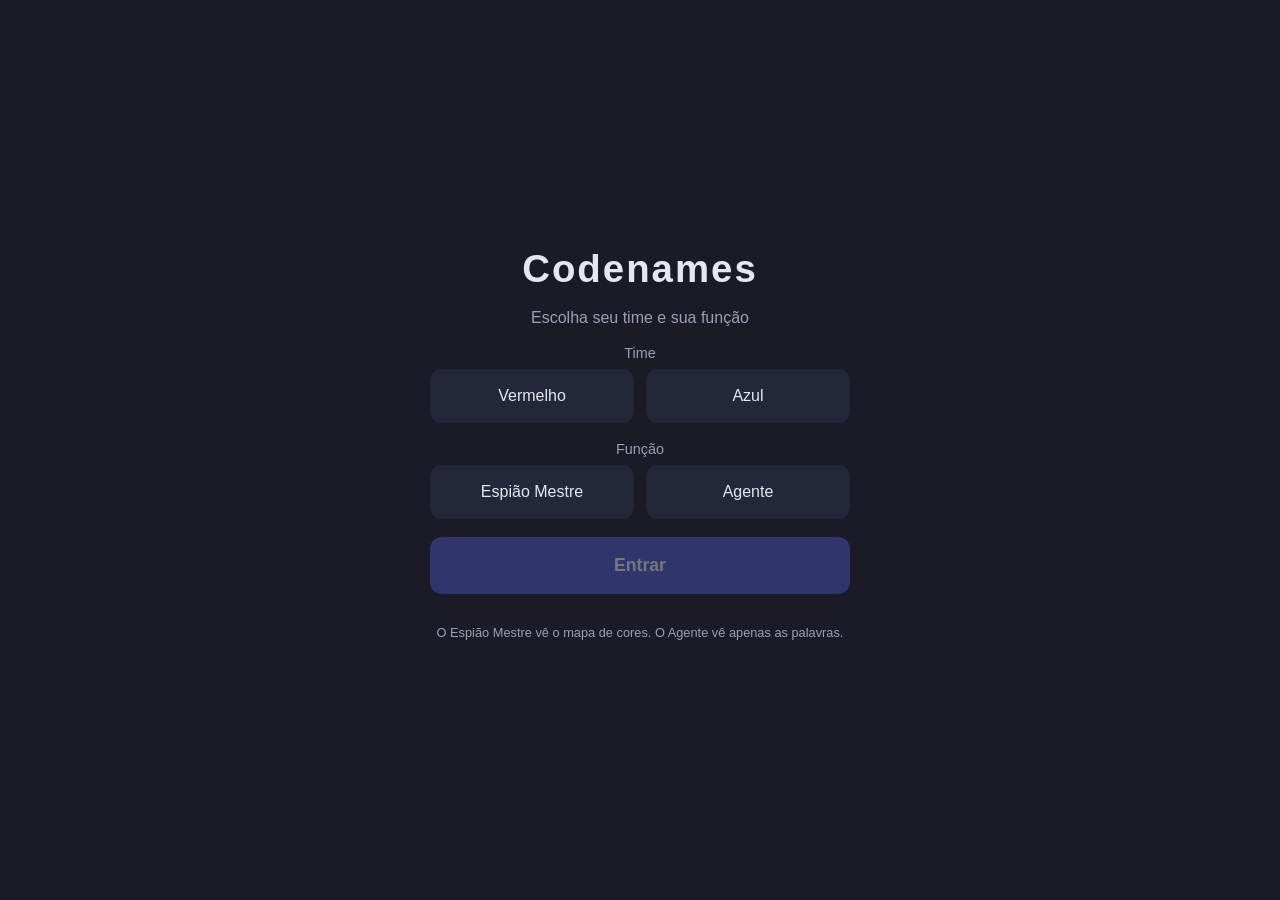
==== app/src/main/assets/web/index.html @ a4e35e5f "Add Android host app with embedded server Initial commit adding the Codenames Android host app and e" ====
<!DOCTYPE html>
<html lang="pt-BR">
<head>
    <meta charset="utf-8" />
    <meta name="viewport" content="width=device-width, initial-scale=1, maximum-scale=1, user-scalable=no" />
    <meta name="theme-color" content="#1A1B26" />
    <title>Codenames</title>
    <link rel="stylesheet" href="style.css" />
</head>
<body>
    <!-- Landing: pick team + role (skipped when ?role=host) -->
    <section id="landing" class="landing hidden">
        <h1>Codenames</h1>
        <p class="subtitle">Escolha seu time e sua função</p>

        <div class="group">
            <span class="group-label">Time</span>
            <div class="options">
                <button class="opt team-red" data-group="team" data-value="RED">Vermelho</button>
                <button class="opt team-blue" data-group="team" data-value="BLUE">Azul</button>
            </div>
        </div>

        <div class="group">
            <span class="group-label">Função</span>
            <div class="options">
                <button class="opt" data-group="role" data-value="SPYMASTER">Espião Mestre</button>
                <button class="opt" data-group="role" data-value="AGENT">Agente</button>
            </div>
        </div>

        <button id="enter" class="enter" disabled>Entrar</button>
        <p class="hint">O Espião Mestre vê o mapa de cores. O Agente vê apenas as palavras.</p>
    </section>

    <!-- Game board -->
    <section id="game" class="game hidden">
        <header id="topbar">
            <div id="banner" class="banner"></div>
            <div class="counts">
                <span class="count red"><span id="redCount">0</span></span>
                <span class="count blue"><span id="blueCount">0</span></span>
            </div>
        </header>

        <div id="board" class="board"></div>

        <footer id="hostControls" class="host-controls hidden">
            <button id="passTurn" class="ctrl">Passar turno</button>
            <button id="newGame" class="ctrl primary">Nova partida</button>
        </footer>

        <div id="conn" class="conn"></div>
    </section>

    <script src="app.js"></script>
</body>
</html>
---- app/src/main/assets/web/style.css ----
:root {
    --bg: #1a1b26;
    --panel: #24263a;
    --text: #e6e7ee;
    --muted: #9aa0b5;
    --red: #c0392b;
    --red-dim: #5e2722;
    --blue: #2471a3;
    --blue-dim: #1d3a4f;
    --neutral: #c8b18b;
    --neutral-dim: #5a513f;
    --assassin: #15151c;
    --card: #2f3350;
}

* { box-sizing: border-box; -webkit-tap-highlight-color: transparent; }

html, body {
    margin: 0;
    height: 100%;
    background: var(--bg);
    color: var(--text);
    font-family: -apple-system, BlinkMacSystemFont, "Segoe UI", Roboto, sans-serif;
}

.hidden { display: none !important; }

/* ---------- Landing ---------- */
.landing {
    min-height: 100%;
    display: flex;
    flex-direction: column;
    align-items: center;
    justify-content: center;
    padding: 24px;
    gap: 18px;
    text-align: center;
}
.landing h1 { margin: 0; font-size: 2.4rem; letter-spacing: 2px; }
.subtitle { margin: 0; color: var(--muted); }
.group { width: 100%; max-width: 420px; }
.group-label { display: block; color: var(--muted); margin-bottom: 8px; font-size: .9rem; }
.options { display: flex; gap: 12px; }
.opt {
    flex: 1;
    padding: 16px;
    font-size: 1rem;
    border: 2px solid transparent;
    border-radius: 12px;
    background: var(--panel);
    color: var(--text);
    cursor: pointer;
}
.opt.selected { border-color: var(--text); transform: scale(1.02); }
.opt.team-red.selected { background: var(--red); }
.opt.team-blue.selected { background: var(--blue); }
.enter {
    width: 100%;
    max-width: 420px;
    padding: 18px;
    font-size: 1.1rem;
    font-weight: 600;
    border: none;
    border-radius: 12px;
    background: #4c5fd5;
    color: white;
    cursor: pointer;
}
.enter:disabled { opacity: .4; cursor: not-allowed; }
.hint { color: var(--muted); font-size: .8rem; max-width: 420px; }

/* ---------- Game ---------- */
.game {
    min-height: 100%;
    display: flex;
    flex-direction: column;
    padding: 8px;
    gap: 8px;
}
#topbar {
    display: flex;
    align-items: center;
    justify-content: space-between;
    padding: 4px 8px;
}
.banner {
    font-weight: 600;
    font-size: 1rem;
    padding: 6px 12px;
    border-radius: 8px;
    background: var(--panel);
}
.banner.turn-red { background: var(--red); }
.banner.turn-blue { background: var(--blue); }
.banner.win-red { background: var(--red); }
.banner.win-blue { background: var(--blue); }
.counts { display: flex; gap: 10px; font-weight: 700; font-size: 1.2rem; }
.count { padding: 4px 12px; border-radius: 8px; }
.count.red { background: var(--red); }
.count.blue { background: var(--blue); }

/* Board: 5 columns, fills available space */
.board {
    flex: 1;
    display: grid;
    grid-template-columns: repeat(5, 1fr);
    grid-template-rows: repeat(5, 1fr);
    gap: 6px;
    min-height: 0;
}
.card {
    display: flex;
    align-items: center;
    justify-content: center;
    text-align: center;
    padding: 2px;
    border-radius: 8px;
    background: var(--card);
    color: var(--text);
    font-weight: 600;
    font-size: clamp(0.55rem, 2.6vw, 1rem);
    text-transform: uppercase;
    line-height: 1.05;
    word-break: break-word;
    user-select: none;
    border: 2px solid transparent;
    overflow: hidden;
}
/* Map view colors (host / spymaster) */
.card.red { background: var(--red-dim); border-color: var(--red); }
.card.blue { background: var(--blue-dim); border-color: var(--blue); }
.card.neutral { background: var(--neutral-dim); border-color: var(--neutral); }
.card.assassin { background: var(--assassin); border-color: #000; color: #c44; }

/* Revealed cards: fully saturated, dimmed text */
.card.revealed { opacity: .92; }
.card.revealed.red { background: var(--red); border-color: #fff; }
.card.revealed.blue { background: var(--blue); border-color: #fff; }
.card.revealed.neutral { background: var(--neutral); color: #222; border-color: #fff; }
.card.revealed.assassin { background: #000; color: #e74c3c; border-color: #e74c3c; }

/* Host-only: unrevealed cards are tappable */
.card.tappable { cursor: pointer; }
.card.tappable:active { transform: scale(0.96); }

.host-controls { display: flex; gap: 8px; }
.ctrl {
    flex: 1;
    padding: 14px;
    font-size: 1rem;
    border: none;
    border-radius: 10px;
    background: var(--panel);
    color: var(--text);
    cursor: pointer;
}
.ctrl.primary { background: #4c5fd5; color: white; font-weight: 600; }

.conn { text-align: center; color: var(--muted); font-size: .75rem; min-height: 1em; }
.conn.error { color: #e74c3c; }
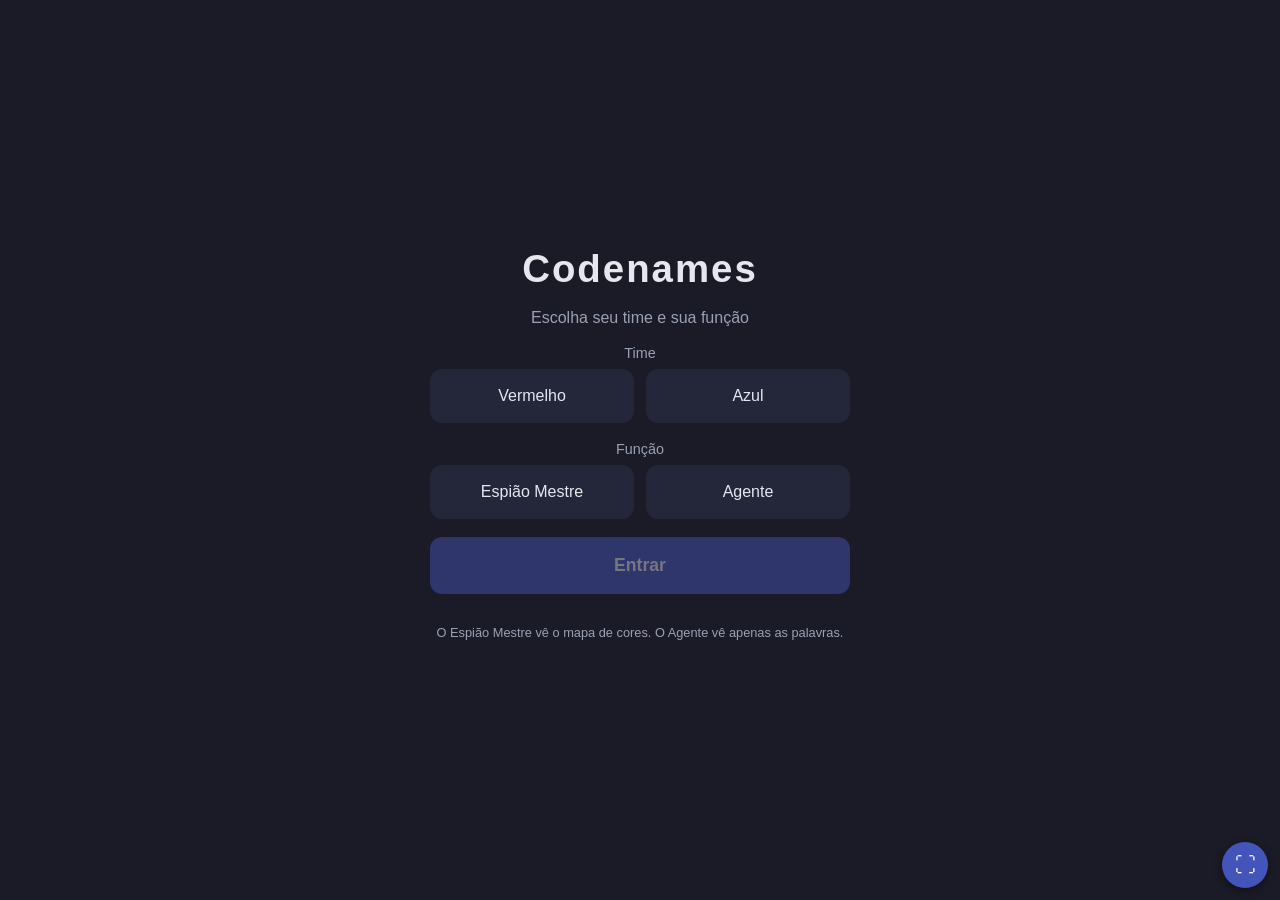
==== commit c6c7397f: "Add fullscreen toggle and landscape host view Enable fullscreen support for browser players and forc" ====
--- a/app/src/main/assets/web/index.html
+++ b/app/src/main/assets/web/index.html
@@ -4,6 +4,10 @@
     <meta charset="utf-8" />
     <meta name="viewport" content="width=device-width, initial-scale=1, maximum-scale=1, user-scalable=no" />
     <meta name="theme-color" content="#1A1B26" />
+    <!-- Enables fullscreen standalone mode when added to the home screen (esp. iOS). -->
+    <meta name="mobile-web-app-capable" content="yes" />
+    <meta name="apple-mobile-web-app-capable" content="yes" />
+    <meta name="apple-mobile-web-app-status-bar-style" content="black-translucent" />
     <title>Codenames</title>
     <link rel="stylesheet" href="style.css" />
 </head>
@@ -53,6 +57,9 @@
         <div id="conn" class="conn"></div>
     </section>
 
+    <!-- Floating fullscreen toggle (browser players only) -->
+    <button id="fsBtn" class="fs-btn" type="button" title="Tela cheia" aria-label="Tela cheia">⛶</button>
+
     <script src="app.js"></script>
 </body>
 </html>
--- a/app/src/main/assets/web/style.css
+++ b/app/src/main/assets/web/style.css
@@ -158,3 +158,26 @@
 
 .conn { text-align: center; color: var(--muted); font-size: .75rem; min-height: 1em; }
 .conn.error { color: #e74c3c; }
+
+/* ---------- Fullscreen toggle (floating) ---------- */
+.fs-btn {
+    position: fixed;
+    right: 12px;
+    bottom: 12px;
+    width: 46px;
+    height: 46px;
+    border-radius: 50%;
+    border: none;
+    background: rgba(76, 95, 213, 0.85);
+    color: #fff;
+    font-size: 1.3rem;
+    line-height: 1;
+    cursor: pointer;
+    z-index: 50;
+    box-shadow: 0 2px 8px rgba(0, 0, 0, 0.45);
+    display: flex;
+    align-items: center;
+    justify-content: center;
+    padding: 0;
+}
+.fs-btn:active { transform: scale(0.94); }
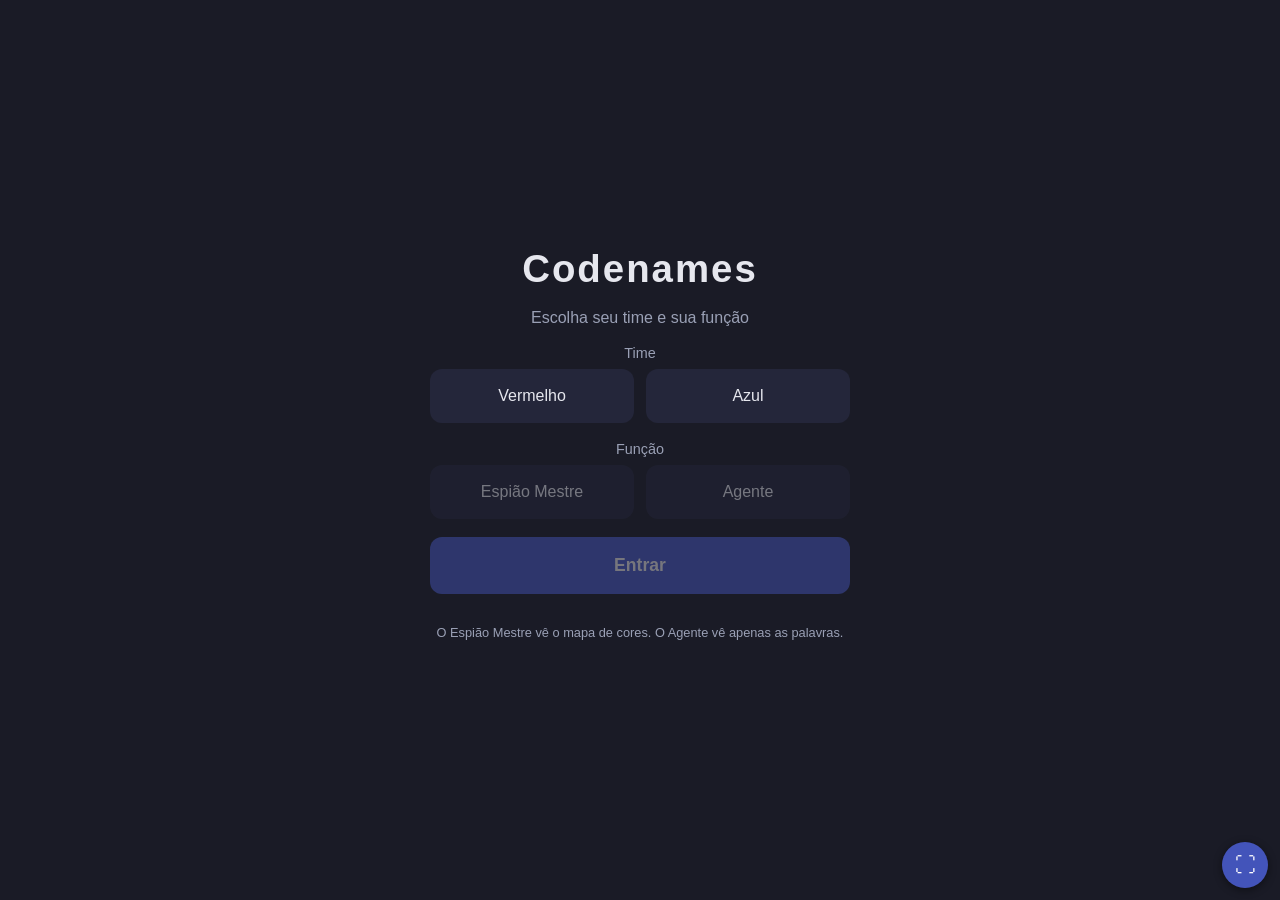
==== commit 59430e65: "Host web UI: back button, layout & viewport fixes Integrate host-focused UI and WebView support acro" ====
--- a/app/src/main/assets/web/index.html
+++ b/app/src/main/assets/web/index.html
@@ -28,8 +28,8 @@
         <div class="group">
             <span class="group-label">Função</span>
             <div class="options">
-                <button class="opt" data-group="role" data-value="SPYMASTER">Espião Mestre</button>
-                <button class="opt" data-group="role" data-value="AGENT">Agente</button>
+                <button class="opt" data-group="role" data-value="SPYMASTER" disabled>Espião Mestre</button>
+                <button class="opt" data-group="role" data-value="AGENT" disabled>Agente</button>
             </div>
         </div>
 
@@ -40,21 +40,24 @@
     <!-- Game board -->
     <section id="game" class="game hidden">
         <header id="topbar">
+            <button id="backBtn" class="ctrl hidden" type="button" title="Voltar" aria-label="Voltar">
+                <svg viewBox="0 0 24 24"><line x1="19" y1="12" x2="5" y2="12"></line><polyline points="12 19 5 12 12 5"></polyline></svg>
+            </button>
             <div id="banner" class="banner"></div>
-            <div class="counts">
-                <span class="count red"><span id="redCount">0</span></span>
-                <span class="count blue"><span id="blueCount">0</span></span>
+            <span class="count red"><span id="redCount">0</span></span>
+            <span class="count blue"><span id="blueCount">0</span></span>
+            <span class="spacer"></span>
+            <div id="hostControls" class="host-controls hidden">
+                <button id="passTurn" class="ctrl" type="button" title="Passar turno" aria-label="Passar turno">
+                    <svg viewBox="0 0 24 24"><polyline points="13 17 18 12 13 7"></polyline><polyline points="6 17 11 12 6 7"></polyline></svg>
+                </button>
+                <button id="newGame" class="ctrl" type="button" title="Nova partida" aria-label="Nova partida">
+                    <svg viewBox="0 0 24 24"><polyline points="23 4 23 10 17 10"></polyline><polyline points="1 20 1 14 7 14"></polyline><path d="M3.51 9a9 9 0 0 1 14.85-3.36L23 10M1 14l4.64 4.36A9 9 0 0 0 20.49 15"></path></svg>
+                </button>
             </div>
         </header>
 
         <div id="board" class="board"></div>
-
-        <footer id="hostControls" class="host-controls hidden">
-            <button id="passTurn" class="ctrl">Passar turno</button>
-            <button id="newGame" class="ctrl primary">Nova partida</button>
-        </footer>
-
-        <div id="conn" class="conn"></div>
     </section>
 
     <!-- Floating fullscreen toggle (browser players only) -->
--- a/app/src/main/assets/web/style.css
+++ b/app/src/main/assets/web/style.css
@@ -54,6 +54,7 @@
 .opt.selected { border-color: var(--text); transform: scale(1.02); }
 .opt.team-red.selected { background: var(--red); }
 .opt.team-blue.selected { background: var(--blue); }
+.opt:disabled { opacity: .45; cursor: not-allowed; }
 .enter {
     width: 100%;
     max-width: 420px;
@@ -71,31 +72,48 @@
 
 /* ---------- Game ---------- */
 .game {
-    min-height: 100%;
+    height: 100%;
     display: flex;
     flex-direction: column;
-    padding: 8px;
-    gap: 8px;
-}
+    padding: 5px;
+    gap: 5px;
+}
+/* Single compact bar holding everything outside the 5x5 grid. */
 #topbar {
     display: flex;
     align-items: center;
-    justify-content: space-between;
-    padding: 4px 8px;
-}
+    gap: 6px;
+    padding: 4px 6px;
+}
+.spacer { flex: 1 1 auto; }
 .banner {
+    height: 40px;
+    line-height: 40px;
     font-weight: 600;
-    font-size: 1rem;
-    padding: 6px 12px;
+    font-size: .82rem;
+    padding: 0 12px;
     border-radius: 8px;
     background: var(--panel);
+    white-space: nowrap;
+    overflow: hidden;
+    text-overflow: ellipsis;
+    max-width: 42vw;
 }
 .banner.turn-red { background: var(--red); }
 .banner.turn-blue { background: var(--blue); }
 .banner.win-red { background: var(--red); }
 .banner.win-blue { background: var(--blue); }
-.counts { display: flex; gap: 10px; font-weight: 700; font-size: 1.2rem; }
-.count { padding: 4px 12px; border-radius: 8px; }
+.banner.conn-error { background: var(--neutral-dim); }
+.count {
+    height: 40px;
+    line-height: 40px;
+    font-weight: 700;
+    font-size: 1.05rem;
+    padding: 0 12px;
+    border-radius: 8px;
+    min-width: 34px;
+    text-align: center;
+}
 .count.red { background: var(--red); }
 .count.blue { background: var(--blue); }
 
@@ -113,15 +131,16 @@
     align-items: center;
     justify-content: center;
     text-align: center;
-    padding: 2px;
+    padding: 2px 5px;
     border-radius: 8px;
     background: var(--card);
     color: var(--text);
-    font-weight: 600;
-    font-size: clamp(0.55rem, 2.6vw, 1rem);
+    font-weight: 700;
+    font-size: clamp(0.7rem, 2.7vw, 1.45rem);
     text-transform: uppercase;
     line-height: 1.05;
     word-break: break-word;
+    overflow-wrap: anywhere;
     user-select: none;
     border: 2px solid transparent;
     overflow: hidden;
@@ -143,21 +162,32 @@
 .card.tappable { cursor: pointer; }
 .card.tappable:active { transform: scale(0.96); }
 
-.host-controls { display: flex; gap: 8px; }
+/* Standardized compact square buttons (host only). */
+.host-controls { display: flex; gap: 6px; }
 .ctrl {
-    flex: 1;
-    padding: 14px;
-    font-size: 1rem;
+    width: 40px;
+    height: 40px;
+    padding: 0;
     border: none;
-    border-radius: 10px;
-    background: var(--panel);
-    color: var(--text);
-    cursor: pointer;
-}
-.ctrl.primary { background: #4c5fd5; color: white; font-weight: 600; }
-
-.conn { text-align: center; color: var(--muted); font-size: .75rem; min-height: 1em; }
-.conn.error { color: #e74c3c; }
+    border-radius: 8px;
+    background: #4c5fd5;
+    color: #fff;
+    cursor: pointer;
+    display: inline-flex;
+    align-items: center;
+    justify-content: center;
+}
+.ctrl:active { transform: scale(0.94); }
+.ctrl svg {
+    display: block; /* removes baseline gap so the icon is perfectly centered */
+    width: 22px;
+    height: 22px;
+    fill: none;
+    stroke: currentColor;
+    stroke-width: 2.4;
+    stroke-linecap: round;
+    stroke-linejoin: round;
+}
 
 /* ---------- Fullscreen toggle (floating) ---------- */
 .fs-btn {
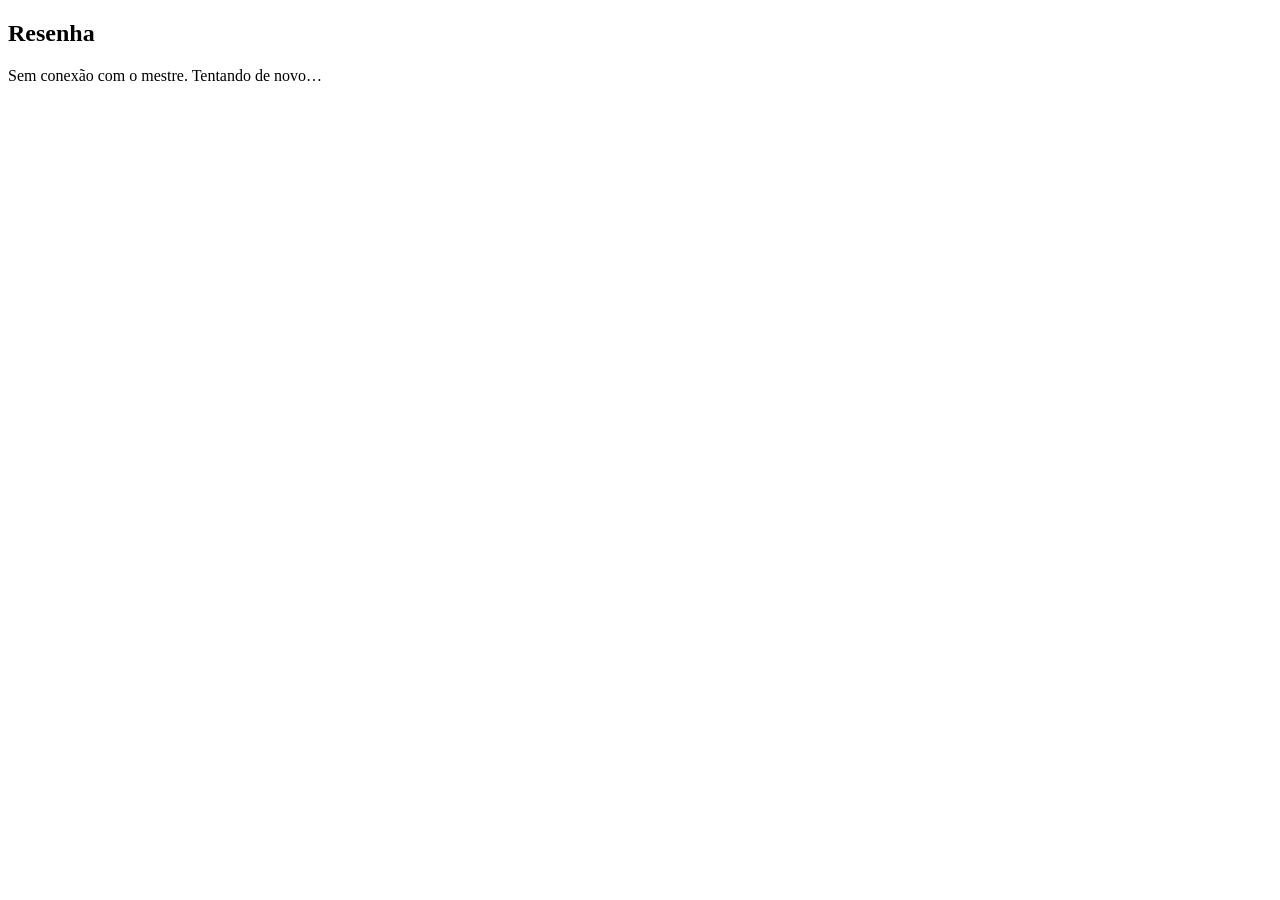
==== commit 2d28e046: "Add Sintonia game and support multiple games Rebrand to Resenha and introduce multi-game architectur" ====
--- a/app/src/main/assets/web/index.html
+++ b/app/src/main/assets/web/index.html
@@ -4,65 +4,50 @@
     <meta charset="utf-8" />
     <meta name="viewport" content="width=device-width, initial-scale=1, maximum-scale=1, user-scalable=no" />
     <meta name="theme-color" content="#1A1B26" />
-    <!-- Enables fullscreen standalone mode when added to the home screen (esp. iOS). -->
     <meta name="mobile-web-app-capable" content="yes" />
     <meta name="apple-mobile-web-app-capable" content="yes" />
     <meta name="apple-mobile-web-app-status-bar-style" content="black-translucent" />
-    <title>Codenames</title>
-    <link rel="stylesheet" href="style.css" />
+    <title>Resenha</title>
+    <link rel="stylesheet" href="/shared/base.css" />
 </head>
 <body>
-    <!-- Landing: pick team + role (skipped when ?role=host) -->
-    <section id="landing" class="landing hidden">
-        <h1>Codenames</h1>
-        <p class="subtitle">Escolha seu time e sua função</p>
-
-        <div class="group">
-            <span class="group-label">Time</span>
-            <div class="options">
-                <button class="opt team-red" data-group="team" data-value="RED">Vermelho</button>
-                <button class="opt team-blue" data-group="team" data-value="BLUE">Azul</button>
-            </div>
-        </div>
-
-        <div class="group">
-            <span class="group-label">Função</span>
-            <div class="options">
-                <button class="opt" data-group="role" data-value="SPYMASTER" disabled>Espião Mestre</button>
-                <button class="opt" data-group="role" data-value="AGENT" disabled>Agente</button>
-            </div>
-        </div>
-
-        <button id="enter" class="enter" disabled>Entrar</button>
-        <p class="hint">O Espião Mestre vê o mapa de cores. O Agente vê apenas as palavras.</p>
+    <!-- Where the QR always points. Asks which game is active and hands the browser over to it. -->
+    <section class="landing">
+        <h1>Resenha</h1>
+        <p class="subtitle" id="status">Conectando…</p>
     </section>
 
-    <!-- Game board -->
-    <section id="game" class="game hidden">
-        <header id="topbar">
-            <button id="backBtn" class="ctrl hidden" type="button" title="Voltar" aria-label="Voltar">
-                <svg viewBox="0 0 24 24"><line x1="19" y1="12" x2="5" y2="12"></line><polyline points="12 19 5 12 12 5"></polyline></svg>
-            </button>
-            <div id="banner" class="banner"></div>
-            <span class="count red"><span id="redCount">0</span></span>
-            <span class="count blue"><span id="blueCount">0</span></span>
-            <span class="spacer"></span>
-            <div id="hostControls" class="host-controls hidden">
-                <button id="passTurn" class="ctrl" type="button" title="Passar turno" aria-label="Passar turno">
-                    <svg viewBox="0 0 24 24"><polyline points="13 17 18 12 13 7"></polyline><polyline points="6 17 11 12 6 7"></polyline></svg>
-                </button>
-                <button id="newGame" class="ctrl" type="button" title="Nova partida" aria-label="Nova partida">
-                    <svg viewBox="0 0 24 24"><polyline points="23 4 23 10 17 10"></polyline><polyline points="1 20 1 14 7 14"></polyline><path d="M3.51 9a9 9 0 0 1 14.85-3.36L23 10M1 14l4.64 4.36A9 9 0 0 0 20.49 15"></path></svg>
-                </button>
-            </div>
-        </header>
+    <script>
+        "use strict";
+        (function () {
+            const status = document.getElementById("status");
+            let leaving = false;
 
-        <div id="board" class="board"></div>
-    </section>
+            function connect() {
+                if (leaving) return;
+                const proto = location.protocol === "https:" ? "wss" : "ws";
+                const ws = new WebSocket(`${proto}://${location.host}/ws`);
+                ws.onmessage = (e) => {
+                    let msg;
+                    try {
+                        msg = JSON.parse(e.data);
+                    } catch (err) {
+                        return;
+                    }
+                    if (msg.type !== "state" || !msg.game) return;
+                    leaving = true;
+                    ws.close();
+                    location.replace("/" + msg.game + "/" + location.search);
+                };
+                ws.onclose = () => {
+                    status.textContent = "Sem conexão com o mestre. Tentando de novo…";
+                    setTimeout(connect, 1500);
+                };
+                ws.onerror = () => ws.close();
+            }
 
-    <!-- Floating fullscreen toggle (browser players only) -->
-    <button id="fsBtn" class="fs-btn" type="button" title="Tela cheia" aria-label="Tela cheia">⛶</button>
-
-    <script src="app.js"></script>
+            connect();
+        })();
+    </script>
 </body>
 </html>
